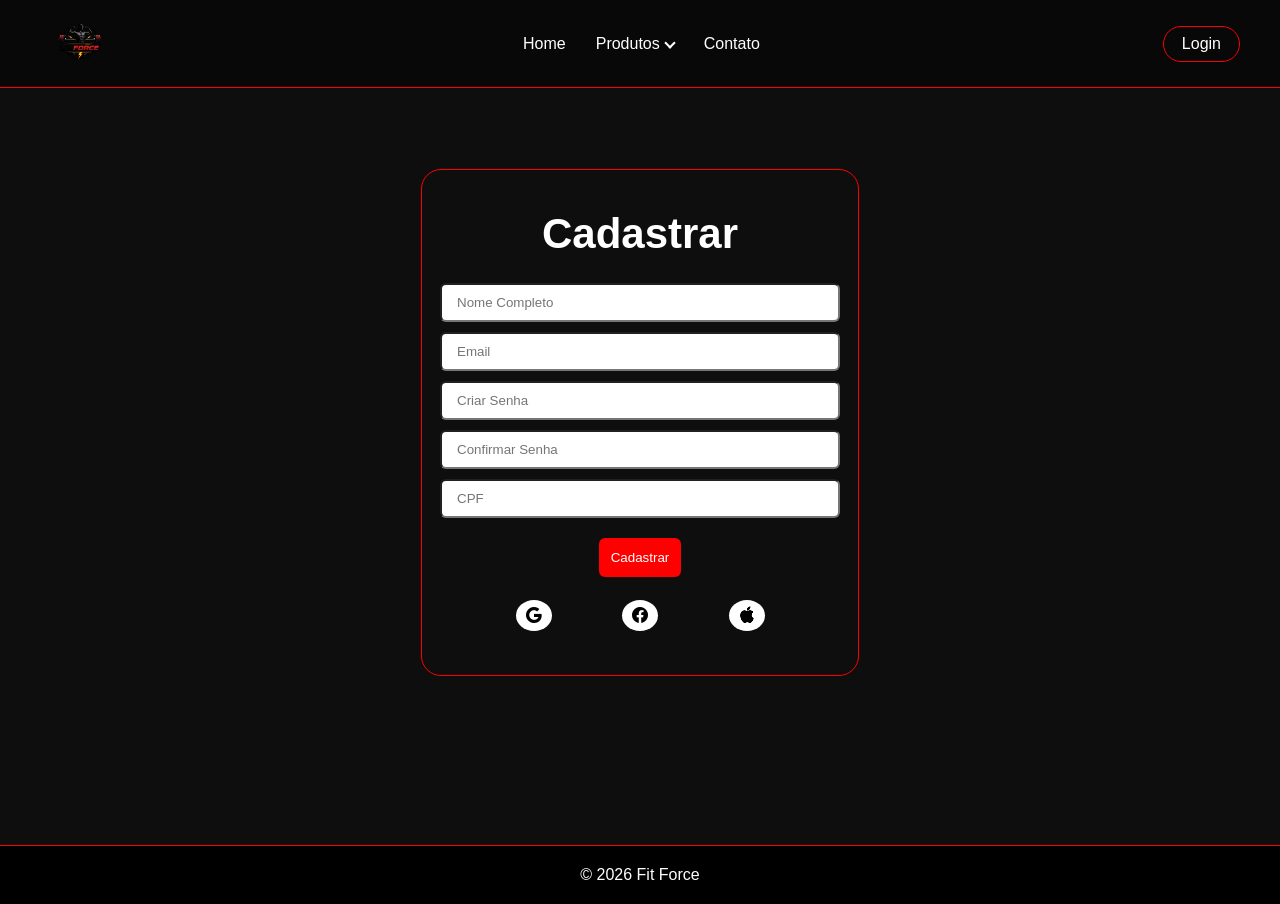
==== cadastrar.html @ 703ca60e "adição de mais produtos, criação do cadastro e login" ====
<!DOCTYPE html>
<html lang="en">
<head>
    <meta charset="UTF-8">
    <meta name="viewport" content="width=device-width, initial-scale=1.0">
    <title>Cadastrar - Fit Force</title>
    <link rel="stylesheet" href="css/cadastrar.css">
    <link rel="icon" href="imagens/logo.png">
    <link rel="stylesheet" href="https://cdn.jsdelivr.net/npm/bootstrap-icons@1.11.3/font/bootstrap-icons.min.css" />
</head>
<body>
    <header class="topo">
        <div class="topo-menu">
            <a href="#home">
                <img src="imagens/logo.png" class="logo" alt="Logo Fit Force">
            </a>

            <nav>
                <ul class="menu">
                    <li><a href="index.html">Home</a></li>

                    <li class="dropdown">
                        <a href="#">Produtos<span class="arrow"></span></a>
                        <ul class="dropdown-menu">
                            <li><a href="#aparelhos">Aparelhos</a></li>
                            <li><a href="#ergometros">Ergômetros</a></li>
                            <li><a href="#suplementos">Suplementos</a></li>
                            <li><a href="produtos.html #roupas">Roupas</a></li>
                            <li><a href="produtos.html">Outros</a></li>
                        </ul>
                    </li>

                    <li><a href="index.html">Contato</a></li>
                </ul>
            </nav>

            <a href="login.html" class="login">Login</a>
        </div>
    </header>
    <main>
        <section class="cadastrar">
            <form>
                <h2>Cadastrar</h2>

                <input type="text" placeholder="Nome Completo" required>
                <input type="email" placeholder="Email" required>
                <input type="password" placeholder="Criar Senha" required>
                <input type="password" placeholder="Confirmar Senha" required>
                <input type="number" placeholder="CPF" required>

                <button type="submit"><a href="login.html">Cadastrar</a></button>

                <div class="opcoes">
                    <p> <i class="bi bi-google"></i></p>
                    <P><i class="bi bi-facebook"></i></P>
                    <p><i class="bi bi-apple"></i></p>
                </div>
            </form>
        </section>
    </main>
    <footer>
        <p>© 2026 Fit Force</p>
    </footer>
</body>
</html>
---- css/cadastrar.css ----
* {
    margin: 0;
    padding: 0;
    box-sizing: border-box;
    font-family: "Inter", sans-serif;
}

html {
    scroll-behavior: smooth;
}

body {
    background: #0e0e0e;
    color: white;
}

.topo {
    position: fixed;
    top: 0;
    width: 100%;
    padding: 15px 40px;
    background: rgba(0, 0, 0, 0.4);
    z-index: 1000;
    border-bottom: 1px solid red;
}

.topo.scrolled {
    background-color: #0e0e0e;
    transition: ease-in-out 0.3s;
}

.topo-menu {
    display: flex;
    align-items: center;
    justify-content: space-between;
}

.logo {
    width: 80px;
}

.menu {
    flex: 1;
    list-style: none;
    display: flex;
    gap: 30px;
}

.menu a {
    color: white;
    text-decoration: none;
    font-weight: 500;
    position: relative;
}

.menu a::after {
    content: "";
    position: absolute;
    left: 0;
    bottom: -5px;
    width: 0%;
    height: 2px;
    background: red;
    transition: 0.3s;
}

.menu a:hover::after {
    width: 100%;
}

.dropdown {
    position: relative;
}

.dropdown-menu {
    position: absolute;
    top: 120%;
    left: 0;
    background: #111;
    border-radius: 8px;
    list-style: none;
    padding: 10px 0;
    min-width: 180px;
    display: none;
}

.dropdown-menu li {
    padding: 10px 20px;
}

.dropdown-menu li:hover {
    background: red;
}

.dropdown-menu a {
    color: white;
}

.dropdown:hover .dropdown-menu {
    display: block;
}

.arrow {
    display: inline-block;
    border: 1px solid white;
    border-width: 0 2px 2px 0;
    padding: 3px;
    margin-left: 6px;
    margin-bottom: 2px;
    transform: rotate(45deg);
}

.login {
    border: 1px solid red;
    padding: 8px 18px;
    border-radius: 20px;
    text-decoration: none;
    color: white;
    transition: 0.3s;
}

.login:hover {
    background: red;
}

main {
    min-height: calc(105vh - 100px);
    display: flex;
    justify-content: center;
    align-items: center;
    flex-direction: column;
    text-align: center;
}

h2 {
    font-size: 42px;
    margin-bottom: 25px;
}

.cadastrar {
    border: 1px solid red;
    padding: 40px 18px;
    border-radius: 20px;
    text-decoration: none;
    color: white;
    transition: 0.3s;
}

from {
    display: flex;
    flex-direction: column;
    gap: 30px;
    margin-left: auto;
    margin-right: auto;
}

input {
    max-width: 1200px;
    width: 400px;
    display: flex;
    flex-direction: column;
    padding: 10px 15px;
    border-radius: 6px;
    margin-bottom: 10px;
}

button {
    background: red;
    padding: 12px;
    border-radius: 6px;
    border: none;
    cursor: pointer;
    margin-top: 10px;
}

button a {
    text-decoration: none;
    color: white;
}

.opcoes {
    margin-top: 20px;
    color: black;
    padding: 10px 5px;
    display: flex;
    justify-content: space-evenly;
}

.opcoes i {
    width: 100px;
    height: 100px;
    background: #fff;
    border-radius: 50%;
    padding: 7px 10px;
}

.opcoes i:hover {
    background: red;
    color: white;
    transform: scale(1.05);
    transition: 0.3s ease;
}

footer {
  background: black;
  text-align: center;
  padding: 20px;
  border-top: 1px solid red;
}
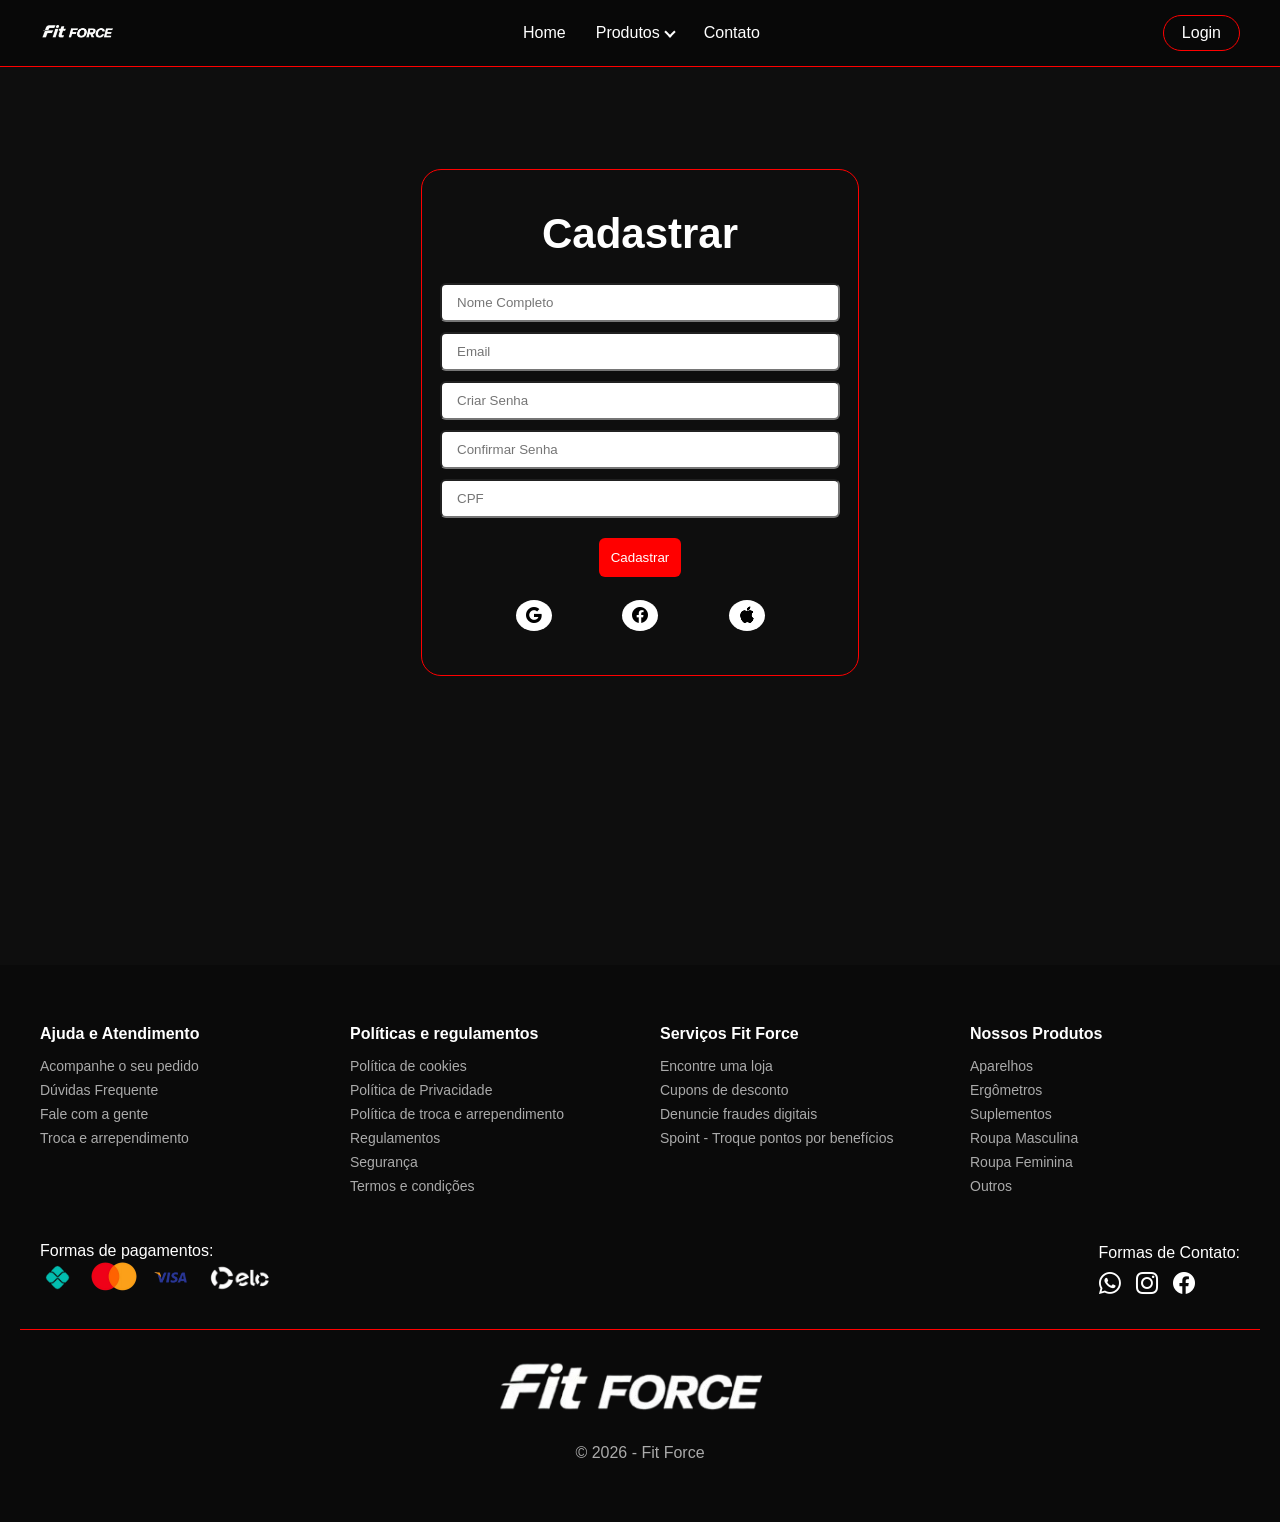
==== commit acb7fab8: "Adição de novos produtos e adição da aba de compra e eedição dorodapé" ====
--- a/cadastrar.html
+++ b/cadastrar.html
@@ -58,8 +58,76 @@
             </form>
         </section>
     </main>
-    <footer>
-        <p>© 2026 Fit Force</p>
+     <footer>
+        <div class="main-footer">
+            <div class="container-footer">
+                <div class="row">
+                    <div class="col-footer">
+                        <h4>Ajuda e Atendimento</h4>
+                        <ul class="lista">
+                            <li>Acompanhe o seu pedido</li>
+                            <li>Dúvidas Frequente</li>
+                            <li>Fale com a gente</li>
+                            <li>Troca e arrependimento</li>
+                        </ul>
+                    </div>
+                    <div class="col-footer">
+                        <h4>Políticas e regulamentos</h4>
+                        <ul>
+                            <li>Política de cookies</li>
+                            <li>Política de Privacidade</li>
+                            <li>Política de troca e arrependimento</li>
+                            <li>Regulamentos</li>
+                            <li>Segurança</li>
+                            <li>Termos e condições</li>
+                        </ul>
+                    </div>
+                    <div class="col-footer">
+                        <h4>Serviços Fit Force</h4>
+                        <ul>
+                            <li>Encontre uma loja</li>
+                            <li>Cupons de desconto</li>
+                            <li>Denuncie fraudes digitais</li>
+                            <li>Spoint - Troque pontos por benefícios</li>
+                        </ul>
+                    </div>
+                    <div class="col-footer">
+                        <h4>Nossos Produtos</h4>
+                        <ul>
+                            <li>Aparelhos</li>
+                            <li>Ergômetros</li>
+                            <li>Suplementos</li>
+                            <li>Roupa Masculina</li>
+                            <li>Roupa Feminina</li>
+                            <li>Outros</li>
+                        </ul>
+                    </div>
+
+                </div>
+                <div class="dor-footer">
+                    <div class="pagamento">
+                        <p>Formas de pagamentos:</p>
+                        <img src="imagens/pix.png">
+                        <img src="imagens/master-card.png">
+                        <img src="imagens/visa.png">
+                        <img src="imagens/elo.png">
+                    </div>
+                    <div class="contato">
+                        <p>Formas de Contato:</p>
+                        <div class="icons">
+                        <p><i class="bi bi-whatsapp"></i></p>
+                        <p><i class="bi bi-instagram"></i></p>
+                        <p><i class="bi bi-facebook"></i></p>
+                    </div>
+                    </div>
+                </div>
+            </div>
+            <div class="barra">
+                <div class="logo-footer">
+                    <img src="imagens/logo.png">
+                </div>
+                <p class="paragrafo-footer">© 2026 - Fit Force</p>
+            </div>
     </footer>
 </body>
 </html>
--- a/css/cadastrar.css
+++ b/css/cadastrar.css
@@ -201,9 +201,76 @@
     transition: 0.3s ease;
 }
 
-footer {
-  background: black;
-  text-align: center;
-  padding: 20px;
-  border-top: 1px solid red;
-}+.main-footer {
+    background: #0a0a0a;
+    margin-top: 120px;
+    padding: 60px 20px;
+}
+
+.container-footer {
+    max-width: 1200px;
+    margin: auto;
+}
+
+.row {
+    display: grid;
+    grid-template-columns: repeat(4, 1fr);
+    gap: 40px;
+}
+
+.col-footer h4 {
+    margin-bottom: 15px;
+}
+
+.col-footer li {
+    list-style: none;
+    margin: 8px 0;
+    font-size: 14px;
+    color: #aaa;
+    cursor: pointer;
+}
+
+.col-footer li:hover {
+    color: red;
+}
+
+.dor-footer {
+    display: flex;
+    justify-content: space-between;
+    margin-top: 40px;
+    align-items: center;
+}
+
+.pagamento img {
+    height: 35px;
+    margin-right: 10px;
+}
+
+.icons {
+    margin-top: 10px;
+    display: flex;
+}
+
+.icons i {
+    font-size: 22px;
+    margin-right: 15px;
+    cursor: pointer;
+    transition: 0.3s;
+}
+
+.icons i:hover {
+    color: red;
+}
+
+.barra {
+    border-top: 1px solid red;
+    text-align: center;
+
+    margin-top: 30px;
+    color: #aaa;
+}
+
+
+.logo-footer img {
+    height: 110px;
+}
